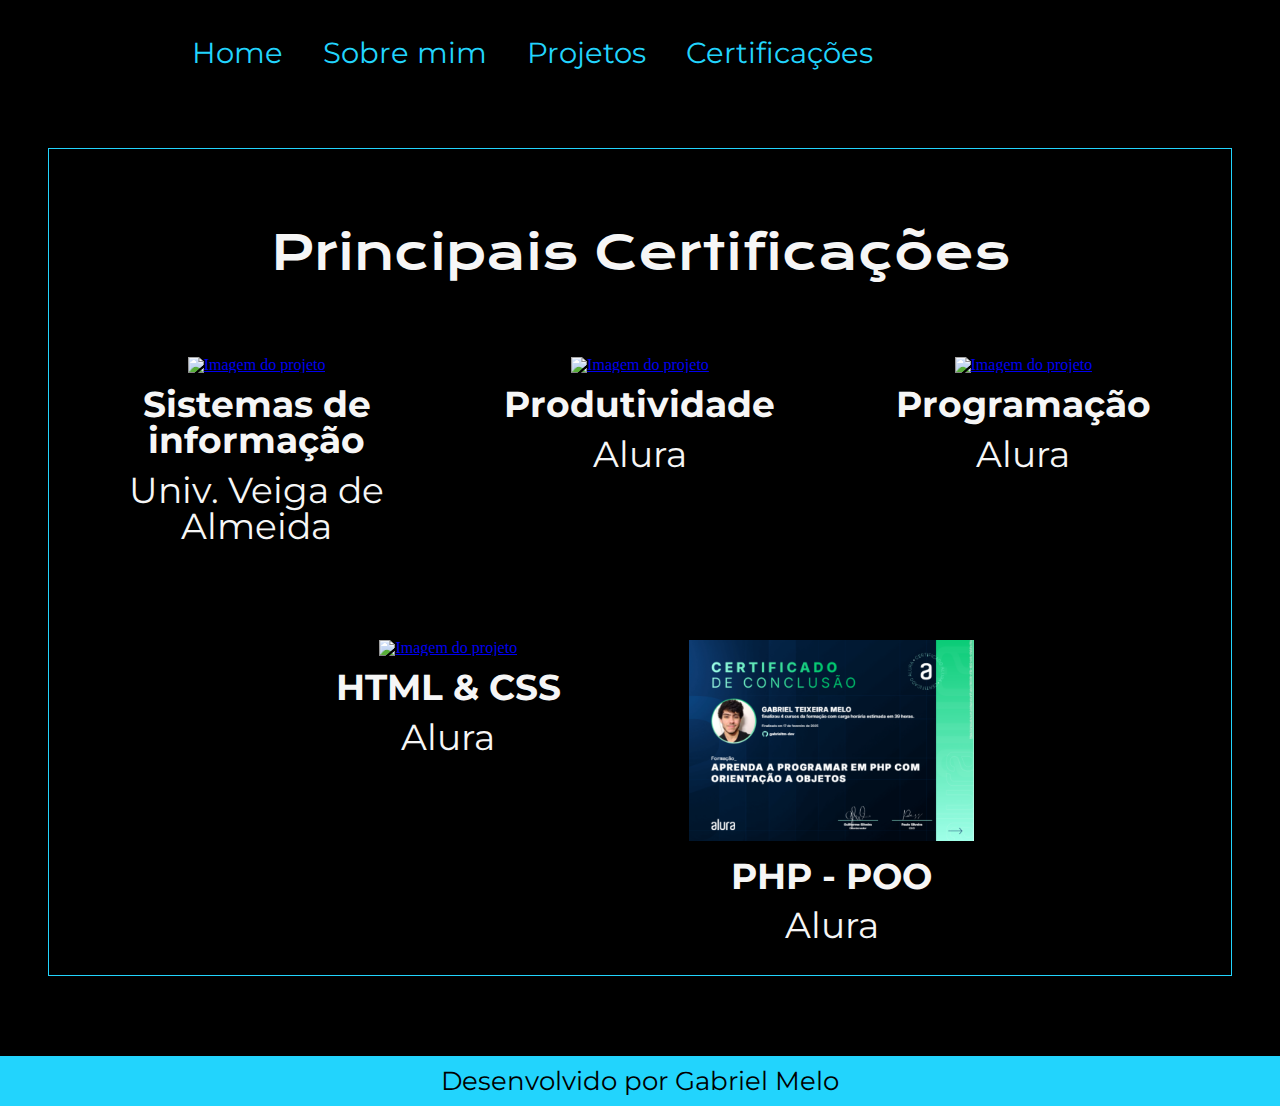
==== certificados.html @ a7c03ee6 "Adicionando certificado php e fazendo alterações em resposividade e estética" ====
<!DOCTYPE html>
<html lang="pt-br">
	<head>
		<!-- Metadados -->
		<meta charset="UTF-8" />
		<meta name="viewport" content="width=device-width, initial-scale=1.0" />
		<!-- Estilos -->
		<link rel="stylesheet" href="./styles/style.css" />
		<!-- Título -->
		<title>Portfolio</title>
	</head>
	<body>
		<header>
			<nav class="indices">
				<a href="index.html">Home</a>
				<a href="sobreMim.html">Sobre mim</a>
				<a href="projetos.html">Projetos</a>
                <a href="certificados.html">Certificações</a>
			</nav>
		</header>

		<main>
			<section class="board" aria-label="Board de Links">
				<h1 class="board__titulo">Principais Certificações</h1>
				<ul class="board__container container__certificado">
					<li>
						<figure class="board__figure">
							<a href="https://www.uva.br/" class="board__box" target="_blank">
								<img src="./images/uva__logo.png" alt="Imagem do projeto" class="board__image image__certificado">
							</a>
							<figcaption class="curso">Sistemas de informação</figcaption>
                            <figcaption>Univ. Veiga de Almeida</figcaption>
						</figure>
					</li>
					<li>
						<figure class="board__figure">
                            <a href="https://cursos.alura.com.br/degree/certificate/12e05d62-1491-43cc-bffb-2a960b41ff3e?lang=pt_BR" class="board__box" target="_blank">
								<img src="./images/produtividade_alura.png" alt="Imagem do projeto" class="board__image image__certificado">
							</a>
							<figcaption class="curso">Produtividade</figcaption>
                            <figcaption>Alura</figcaption>
						</figure>
					</li>
					<li>
						<figure class="board__figure">
							<a href="https://cursos.alura.com.br/degree/certificate/bafc8e2b-3c34-4910-97ee-1e4db2784515" class="board__box" target="_blank">
								<img src="./images/programação_alura.png" alt="Imagem do projeto" class="board__image image__certificado">
							</a>
							<figcaption class="curso">Programação</figcaption>
                            <figcaption>Alura</figcaption>
						</figure>
					</li>
					<li>
						<figure class="board__figure">
							<a href="https://cursos.alura.com.br/degree/certificate/5993e5e8-7839-4201-a83d-f1324517f5e3" class="board__box" target="_blank">
								<img src="./images/html_css_alura.png" alt="Imagem do projeto" class="board__image image__certificado">
							</a>
							<figcaption class="curso">HTML & CSS</figcaption>
                            <figcaption>Alura</figcaption>
						</figure>
					</li>
					<li>
						<figure class="board__figure">
							<a href="https://github.com/gabrieltm-dev" class="board__box" target="_blank">
								<img src="./images/php-poo.png" alt="Imagem do projeto" class="board__image image__certificado">
							</a>
							<figcaption class="curso">PHP - POO</figcaption>
                            <figcaption>Alura</figcaption>
						</figure>
					</li>
				</ul>
			</section>
		</main>

		<footer>
			<p class="rodape">Desenvolvido por Gabriel Melo</p>
		</footer>
	</body>
</html>
---- styles/style.css ----
@import url(./reset.css);
@import url(./projetos.css);
@import url("https://fonts.googleapis.com/css2?family=Krona+One&family=Montserrat:ital,wght@0,100..900;1,100..900&display=swap");

:root {
	--fonte-secundaria: "Montserrat", sans-serif;
	--fonte-principal: "Krona One", sans-serif;
	--cor-terciaria: #22d4fd;
	--cor-secundaria: #f6f6f6;
	--cor-primaria: #000000;
	--cor-hover: #272727;
}

* {
	margin: 0;
	padding: 0;
}

body {
    box-sizing: border-box;
	background-color: var(--cor-primaria);
	color: var(--cor-secundaria);
    position: relative;
    display: flex;
    flex-direction: column;
    min-height: 100vh;
}

/* Menu superior */

.indices {
	display: flex;
	gap: 2.5em;
    padding: 3% 0 0 15%;
    flex-shrink: 0;
}

.indices a {
	font-size: 3.25vh;
	text-decoration: none;
	font-family: var(--fonte-secundaria);
	font-weight: 400;
	color: #22d4fd;
}

/* Conteudo Principal */

.apresentacao {
	display: grid;
	grid-template-columns: 1.30fr 1fr;
	align-items: center;
    justify-self: center;
    padding: 0 4rem 0 6rem;
    height: 100vh;
	gap: 1rem;
    flex: 1;
}

.conteudo {
	display: flex;
	flex-direction: column;
	gap: 1.5rem;
    flex: 1;
	padding: 3rem 5vw;
}

.titulo {
	font-size: 3.5vh;
	font-family: var(--fonte-principal);
    text-align: center;
}

.strong-title {
	color: var(--cor-terciaria);
}

.paragrafo {
	font-size: 2.5vh;
	font-family: var(--fonte-secundaria);
    text-align: center;
	
}

.grupo__links {
	display: flex;
	flex-direction: column;
	align-items: center;
	gap: 1.5em;
}

.grupo__links a {
	align-items: center;
}

.text-links {
	text-align: center;
}

.bold-text {
	font-size: 2.75vh;
	font-family: var(--fonte-principal);
	font-weight: 400;
}

.link {
	font-size: 1.5rem;
	text-decoration: none;
	font-family: var(--fonte-secundaria);
	font-weight: bold;
	color: var(--cor-secundaria);
	display: flex;
	align-items: end;
	justify-content: center;
	gap: 0.75rem;
    width: 50%;
	max-width: 20rem;
	border: 0.175em solid var(--cor-terciaria);
	border-radius: 0.75rem;
	padding: 1.25rem 1.25rem;
}

.link:hover {
	background-color: var(--cor-hover);
	color: var(--cor-terciaria);
}

.imagem {
	user-select: none;
    display: flex;
	align-items: center;
	justify-content: center;
	max-height: 50%;
}

.imagem img {
	border-radius: 50%;
    width: 80%;
	max-width: 65vh;
	height: auto;
    height: auto;
}

/* Rodapé */

.rodape {
	background-color: var(--cor-terciaria);
	color: var(--cor-primaria);
	font-size: 2.85vh;
    font-weight: 400;
	font-family: var(--fonte-secundaria);
	text-align: center;
    width: 100%;
    padding: 12px 0;
}

@media(max-width: 1100px){
    .apresentacao{
		display: flex;
        flex-direction: column-reverse;
        padding: 5%;
        align-items: center;
		justify-content: center;
		gap: .5rem;
    }

	.conteudo{
		padding: 1rem 0;
	}

    .imagem img{
        width: 70%;
		border-radius: 30%;
    }

    .imagem{
        justify-content: center;
    }

    .indices{
        padding: 4vh 0 1vh 0;
        justify-content: center;
		gap: 1.5rem;
	}

	.indices a {
		font-size: 4vw;
		text-decoration: underline;
	}
}
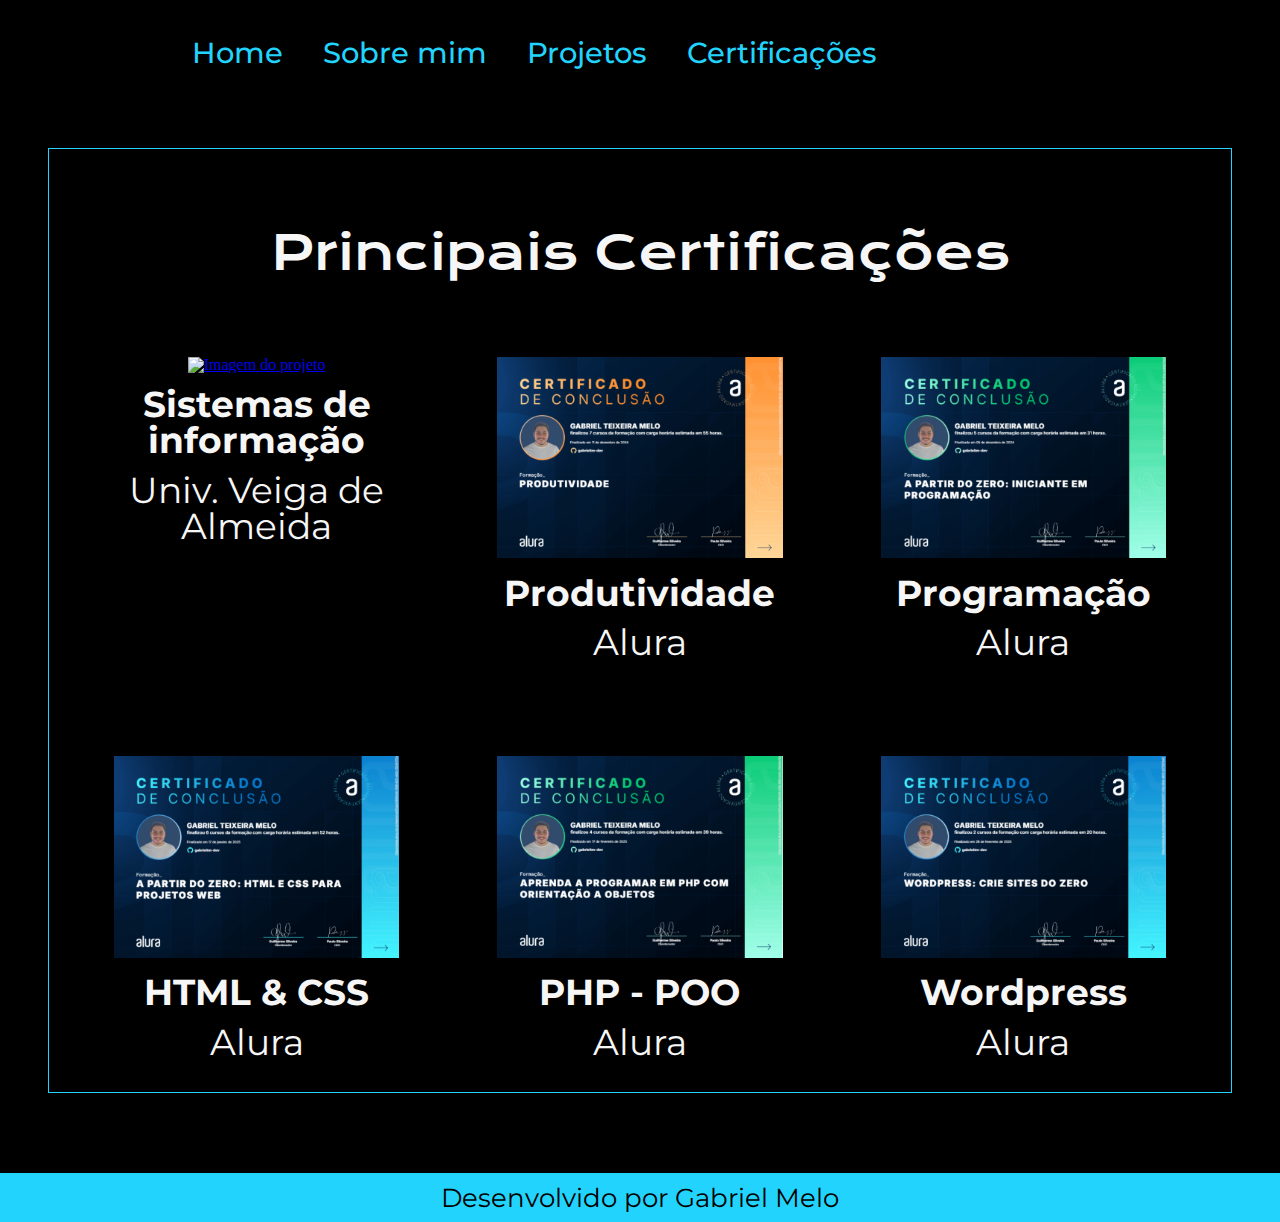
==== commit 7131b67d: "Adicionando projeto e certificado, e atualizando textos no geral" ====
--- a/certificados.html
+++ b/certificados.html
@@ -18,7 +18,6 @@
                 <a href="certificados.html">Certificações</a>
 			</nav>
 		</header>
-
 		<main>
 			<section class="board" aria-label="Board de Links">
 				<h1 class="board__titulo">Principais Certificações</h1>
@@ -61,10 +60,19 @@
 					</li>
 					<li>
 						<figure class="board__figure">
-							<a href="https://github.com/gabrieltm-dev" class="board__box" target="_blank">
-								<img src="./images/php-poo.png" alt="Imagem do projeto" class="board__image image__certificado">
+							<a href="https://cursos.alura.com.br/degree/certificate/cf880d9d-df5b-4630-bd4c-0fa5d1ecf8ba" class="board__box" target="_blank">
+								<img src="./images/php-poo_alura.png" alt="Imagem do projeto" class="board__image image__certificado">
 							</a>
 							<figcaption class="curso">PHP - POO</figcaption>
+                            <figcaption>Alura</figcaption>
+						</figure>
+					</li>
+					<li>
+						<figure class="board__figure">
+							<a href="https://cursos.alura.com.br/degree/certificate/3a10d171-bfee-462e-a806-d27f66f1ba3f" class="board__box" target="_blank">
+								<img src="./images/wordpress_alura.png" alt="Imagem do projeto" class="board__image image__certificado">
+							</a>
+							<figcaption class="curso">Wordpress</figcaption>
                             <figcaption>Alura</figcaption>
 						</figure>
 					</li>
--- a/styles/style.css
+++ b/styles/style.css
@@ -39,7 +39,7 @@
 	font-size: 3.25vh;
 	text-decoration: none;
 	font-family: var(--fonte-secundaria);
-	font-weight: 400;
+	font-weight: 500;
 	color: #22d4fd;
 }
 
